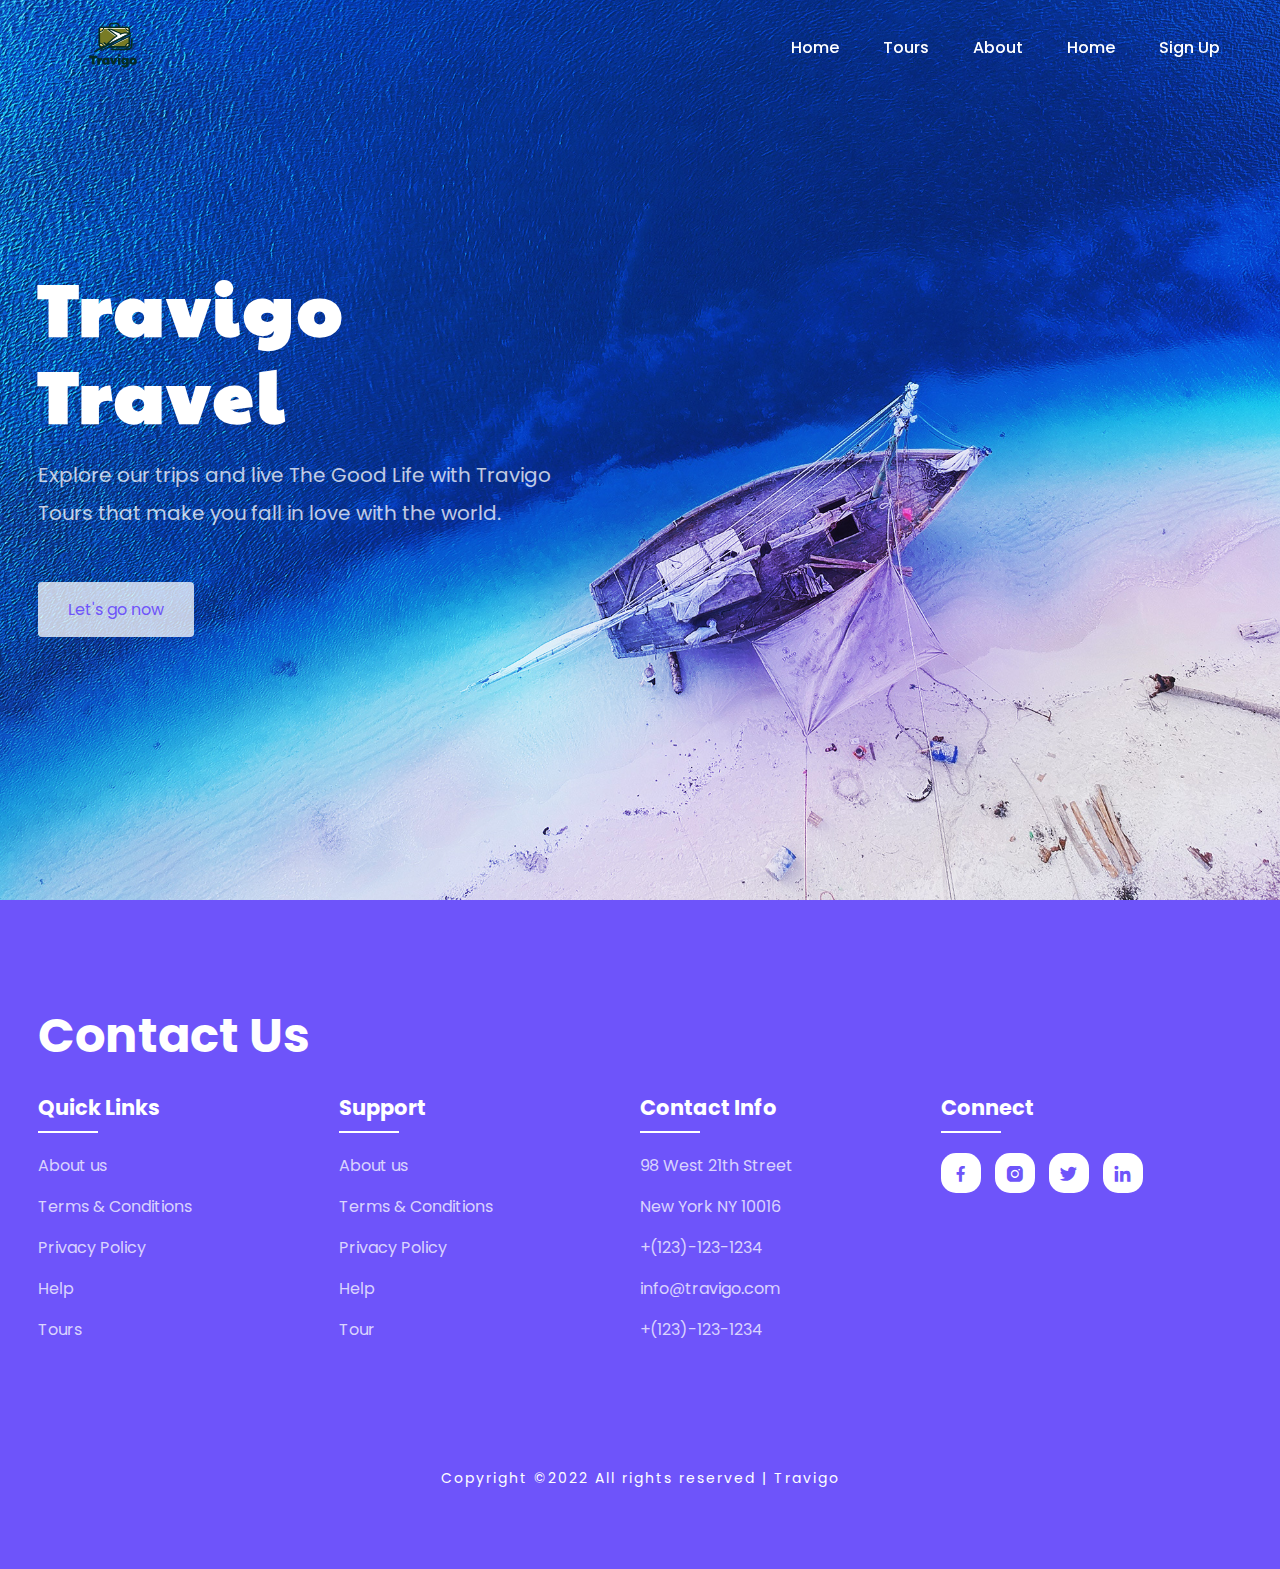
==== index.html @ f51b0603 "Travigo Project Wassim" ====
<!DOCTYPE html>
<html>

<head>
	<meta charset="utf-8">
	<meta name="viewport" content="width=device-width, initial-scale=1">
	<title>Travigo - Travel for everyone</title>
	<link rel="stylesheet" type="text/css" href="css/style.css">

	<link rel="stylesheet" href="https://unpkg.com/boxicons@latest/css/boxicons.min.css">

	<link rel="preconnect" href="https://fonts.googleapis.com">
	<link rel="preconnect" href="https://fonts.gstatic.com" crossorigin>
	<link
		href="https://fonts.googleapis.com/css2?family=Paytone+One&family=Poppins:wght@100;200;300;400;500;600;700;800;900&display=swap"
		rel="stylesheet">

</head>

<body>
	<!--header--->
	<header>
		<img class="logo" src="img/logo.svg" alt="logo">
		<div class="bx bx-menu" id="menu-icon"></div>

		<ul class="navbar">
			<li><a href="index.html">Home</a></li>
			<li><a href="pages/tour.html">Tours</a></li>
			<li><a href="pages/about.html">About</a></li>
			<li><a href="index.html">Home</a></li>
			<li><a href="login/signup.html">Sign Up</a></li>
		</ul>
	</header>

	<!--Home section--->
	<section class="home" id="home" style="height: 100vh;">
		<div class="home-text">
			<h1>Travigo <br> Travel</h1>
			<p>Explore our trips and live The Good Life with Travigo <br> Tours that make you fall in love with the
				world.</p>
			<a href="#" class="home-btn">Let's go now</a>
		</div>
	</section>



    <section id="contact" style="height: 100%;display: flex;flex-direction: column;justify-content: center;padding-top: 100px;">
        
        <h1 style="font-size: 3rem;color: white;">Contact Us</h1>
        <div class="footer">
            <div class="main">
                <div class="list">
                    <h4>Quick Links</h4>
                    <ul>
                        <li><a href="#">About us</a></li>
                        <li><a href="#">Terms & Conditions</a></li>
                        <li><a href="#">Privacy Policy</a></li>
                        <li><a href="#">Help</a></li>
                        <li><a href="#">Tours</a></li>
                    </ul>
                </div>

                <div class="list">
                    <h4>Support</h4>
                    <ul>
                        <li><a href="#">About us</a></li>
                        <li><a href="#">Terms & Conditions</a></li>
                        <li><a href="#">Privacy Policy</a></li>
                        <li><a href="#">Help</a></li>
                        <li><a href="#">Tour</a></li>
                    </ul>
                </div>

                <div class="list">
                    <h4>Contact Info</h4>
                    <ul>
                        <li><a href="#">98 West 21th Street</a></li>
                        <li><a href="#">New York NY 10016</a></li>
                        <li><a href="#">+(123)-123-1234</a></li>
                        <li><a href="#">info@travigo.com</a></li>
                        <li><a href="#">+(123)-123-1234</a></li>
                    </ul>
                </div>

                <div class="list">
                    <h4>Connect</h4>
                    <div class="social">
                        <a href="#"><i class='bx bxl-facebook'></i></a>
                        <a href="#"><i class='bx bxl-instagram-alt'></i></a>
                        <a href="#"><i class='bx bxl-twitter'></i></a>
                        <a href="#"><i class='bx bxl-linkedin'></i></a>
                    </div>
                </div>
            </div>
        </div>

        <div class="end-text">
            <p>Copyright ©2022 All rights reserved | Travigo</p>
        </div>
    </section>


	<script type="text/javascript" src="js/script.js"></script>

</body>

</html>
---- css/style.css ----
*{
	padding: 0;
	margin: 0;
	box-sizing: border-box;
	font-family: 'Poppins', sans-serif;
	text-decoration: none;
	list-style: none;
	scroll-behavior: smooth;
}
:root{
	--bg-color: #fff;
	--text-color: #221314;
	--second-color: #5a7184;
	--main-color: #6e54fa;
	--big-font: 6rem;
	--h2-font: 3rem;
	--p-font: 1.1rem;
}
body{
	background: var(--bg-color);
	color: var(--text-color);
}

header{
	position: fixed;
	top: 0;
	right: 0;
	width: 100%;
	z-index: 1000;
	display: flex;
	align-items: center;
	justify-content: space-between;
	background: transparent;
	padding: 30px 18%;
	transition: ease .40s;
}
.logo{
	height: 60px;
	width: 150px;
}
.navbar{
	display: flex;
}
.navbar a{
	color: var(--bg-color);
	font-size: var(--p-font);
	font-weight: 500;
	padding: 10px 22px;
	border-radius: 4px;
	transition: ease .40s;
}
.navbar a:hover{
	background: var(--bg-color);
	color: var(--text-color);
	box-shadow: 5px 10px 30px rgb(85 85 85 / 20%);
	border-radius: 4px;
}
#menu-icon{
	color: var(--bg-color);
	font-size: 35px;
	z-index: 10001;
	cursor: pointer;
	display: none;
}

section{
	padding: 80px 18%;
}
.home{
	position: relative;
	width: 100%;
	height: 100vh;
	background: url(../img/background.jpg);
	background-size: cover;
	background-position: center;
	display: grid;
	grid-template-columns: repeat(1, 1fr);
	align-items: center;
}
.home-text h1{
	font-size: var(--big-font);
	line-height: 1.2;
	color: var(--bg-color);
	font-family: 'Paytone One', sans-serif;
	letter-spacing: 4px;
	margin-bottom: 20px;
}
.home-text p{
	color: #ffffffbf;
	font-size: 20px;
	font-weight: 400;
	line-height: 38px;
	margin-bottom: 50px;
}
.home-btn{
	display: inline-block;
	font-size: 16px;
	padding: 15px 30px;
	background: #ffffffbf;
	color: var(--main-color);
	border-radius: 4px;
	transition: ease .40s;
}
.home-btn:hover{
	background: var(--bg-color);
	transform: scale(1.1);
}
header.sticky{
	background: var(--bg-color);
	padding: 10px 18%;
	box-shadow: rgba(33,35,38, 0.1) 0px 10px 10px -10px;
}
.sticky .logo{
	color: var(--text-color);
}
.sticky .navbar a{
	color: var(--text-color);
} 

.text h2{
	font-size: var(--h2-font);
	line-height: 1.1;
}
.row-items{
	display: grid;
	grid-template-columns: repeat(auto-fit, minmax(250px, auto));
	grid-gap: 2rem;
	align-items: center;
	text-align: center;
	margin-top: 5rem;
}
.container-box{
	background: var(--bg-color);
	border: 1px solid #f0eded;
	padding: 50px 10px;
	border-radius: 4px;
	transition: all 1s ease 0s;
	cursor: pointer;
}
.container-img img{
	height: 85px;
	width: 85px;
	padding: 15px;
	background: var(--bg-color);
	box-shadow: 5px 10px 30px rgb(85 85 85 / 20%);
	border-radius: 4px;
	margin-bottom: 15px;
	cursor: pointer;
}
.container-img-b img{
	width: 100%;
	background: var(--bg-color);
	box-shadow: 5px 10px 30px rgb(85 85 85 / 20%);
	border-radius: 4px;
	margin-bottom: 15px;
	cursor: pointer;
}
.container-box h4{
	font-size: 24px;
	font-weight: 600;
	margin-bottom: 8px;
}
.container-box p{
	font-size: 15px;
	color: var(--second-color);
}
.container-box:hover{
	box-shadow: 5px 30px 56.1276px rgb(55 55 55 / 12%);
	border: 1px solid transparent;
	transform: translateY(-3px);
}

.title{
	text-align: center;
}
.title h2{
	font-size: var(--h2-font);
	line-height: 1.2;
}
.package-content{
	display: grid;
	grid-template-columns: repeat(auto-fit, minmax(200px, auto));
	grid-gap: 2rem;
	align-items: center;
	margin-top: 5rem;
}
.thum{
	position: relative;
	transition: all .3s cubic-bezier(.445,.05,.55,.95);
	will-change: filter;
	cursor: pointer;
}
.thum img{
	width: 100%;
	height: auto;
}
.thum h3{
	position: absolute;
	font-size: 30px;
	font-weight: 600;
	text-align: right;
	color: var(--bg-color);
	top: 36px;
	right: 40px;
}
.dest-content{
	display: flex;
	flex-wrap: wrap;
	align-items: center;
	justify-content: space-between;
	padding-top: 24px;
}
.stars i{
	color: var(--main-color);
	font-size: 20px;
}
.location h4{
	font-size: 24px;
	font-weight: 600;
	margin-bottom: 8px;
}
.location p{
	font-size: 15px;
	color: var(--second-color);
}
.thum:hover{
	filter: brightness(100%) hue-rotate(45deg);
	transform: scale(1.04);
}

.destination-content{
	display: grid;
	grid-template-columns: repeat(auto-fit, minmax(340px, auto));
	grid-gap: 2rem;
	align-items: center;
	margin-top: 5rem;
}
.col-content, .blog-content{
	position: relative;
}
.col-content img, .blog-content img{
	width: 100%;
	height: 500px;
	object-fit: cover;
	border-radius: 15px;
	filter: brightness(80%);
	transition: all .3s cubic-bezier(.495,.05,.55,.95);
	will-change: filter;
}
.col-content h5{
	position: absolute;
	font-size: 22px;
	font-weight: 500;
	color: var(--bg-color);
	left: 15px;
	bottom: 60px;
}
.blog-content h5{
	position: absolute;
	font-size: 22px;
	font-weight: 500;
	color: var(--bg-color);
	left: 15px;
	bottom: 100px;
}
.col-content p, .blog-content p{
	position: absolute;
	font-size: 15px;
	color: var(--bg-color);
	left: 15px;
	bottom: 30px;
	letter-spacing: 2px;
}
.col-content img:hover{
	filter: brightness(100%) hue-rotate(45deg);
	transform: scale(1.04);
	cursor: pointer;
}
.blog-content img:hover{
	-webkit-filter: brightness(30%);
    -webkit-transition: all 1s ease;
    -moz-transition: all 1s ease;
    -o-transition: all 1s ease;
    -ms-transition: all 1s ease;
    transition: all 1s ease;
	cursor: pointer;
}

.newsletter{
	display: flex;
	flex-wrap: wrap;
	align-items: center;
	justify-content: space-between;
	grid-gap: 3rem;
}
.news-text h2{
	font-size: var(--h2-font);
	margin-bottom: 5px;
}
.news-text p{
	font-size: var(--p-font);
	color: var(--second-color);
	line-height: 30px;
}
.newsletter form{
	max-width: 100%;
	width: 450px;
	position: relative;
}
.newsletter form input:first-child{
	display: inline-block;
	width: 100%;
	padding: 20px 150px 20px 30px;
	box-shadow: 5px 10px 30px rgb(85 85 85 / 20%);
	outline: none;
	border: none;
	border-radius: 15px;
}
.newsletter form input:last-child{
	display: inline-block;
	position: absolute;
	outline: none;
	border: none;
	padding: 14px 30px;
	border-radius: 15px;
	background: var(--main-color);
	color: var(--bg-color);
	top: 6px;
	right: 6px;
	cursor: pointer;
}

#contact{
	background: var(--main-color);
}
.main{
	display: flex;
	flex-wrap: wrap;
}
.footer{
	padding: 20px 0;
}
.list{
	width: 25%;
}
.list h4{
	font-size: 21px;
	color: var(--bg-color);
	margin-bottom: 30px;
	position: relative;
}
.list h4::before{
	content: "";
	position: absolute;
	height: 2px;
	width: 60px;
	left: 0;
	bottom: -10px;
	background: var(--bg-color);
}
.list ul li:not(last-child) {
	margin-bottom: 16px;
}
.list ul li a{
	color: #ffffffbf;
	font-size: var(--p-font);
	display: block;
	transition: .3s;
}
.list ul li a:hover{
	color: var(--bg-color);
	transform: translateX(14px);
}
.list .social a{
	height: 40px;
	width: 40px;
	background: var(--bg-color);
	color: var(--main-color);
	display: inline-flex;
	align-items: center;
	justify-content: center;
	font-size: 21px;
	border-radius: 15px;
	transition: .3s;
	margin-right: 10px;
}
.list .social a:hover{
	transform: scale(1.1);
}
.end-text{
	text-align: center;
	padding-top: 90px;
}
.end-text p{
	color: var(--bg-color);
	font-size: 14px;
	letter-spacing: 2px;
}




.sendemail{
	width: 100%;
	height: 500px;
	display: flex;
	justify-content: center;
	margin: 40px 0px;
}
.sendemail form{
	width: 50%;
	padding: 2%;
	display: flex;
	flex-direction: column;
	justify-content: space-around;
}
.sendemail form h1{
	color: white;
	font-size: 2rem;
}
.sendemail form input,textarea{
	height: 50px;
	border-radius: 5px;
	padding-left: 2%;
	font-size: 1rem;
	color: black;
	outline: none;
	border: none;
}

.sendemail form textarea{
	width: 100%;
	height: 100px;
}

.sendemail form button{
	background-color: #0d2aea;
	border: none;
	outline: none;
	color: white;
	font-size: 1.2rem;
	cursor: pointer;
	border-radius: 5px;
	height: 40px;
	transition: all 0.4s;
}
.sendemail form button:hover{
	background-color: #081985;
}



@media (max-width: 1400px){
	header{
		padding: 17px 3%;
		transition: .2s;
	}
	header.sticky{
		padding: 10px 3%;
		transition: .2s;
	}
	section{
		padding: 80px 3%;
		transition: .2s;
	}
	:root{
		--big-font: 4.5rem;
	  --h2-font: 2.3rem;
	  --p-font: 1rem;
	  transition: .2s;
	}
}






/* ============================ sign ========================== */


.sign{
	width: 100%;
	display: flex;
	justify-content: center;
	align-items: center;
	padding: 2%;
	margin-top: 100px;
}


.sign form{
	width: 50%;
	min-height: 600px;
	height: 100%;
	border-radius: 10px;
	box-shadow: 0px 0px 6px 2px #6e54fa;
	display: flex;
	flex-direction: column;
	align-items: center;
	justify-content: space-around;
}
.sign form h1{
	font-size: 3rem;
}


.sign form input{
	width: 95%;
	height: 45px;
	border: none;
	outline: none;
	border-radius: 5px;
	box-shadow: 0px 0px 3px 1px #6e54fa;
	padding-left: 2%;
	font-size: 1rem;
	color: black;
}
.sign form button{
	width: 95%;
	height: 45px;
	border: none;
	outline: none;
	background-color: #6e54fa;
	color: white;
	font-size: 1rem;
	border-radius: 5px;
	cursor: pointer;
	transition: all 0.4s;
}
.sign form button:hover{
	background-color: #081985;
}

.sign form .links{
	display: flex;
	flex-direction: column;
	align-items: center;
	gap: 10px;
}









@media (max-width: 1040px){
	#menu-icon{
		display: block;
	}
	.stick #menu-icon{
		color: var(--text-color);
	}
	.home{
		height: 88vh;
	}
	.navbar{
		position: absolute;
		top: 0;
		right: -100%;
		width: 270px;
		height: 120vh;
		background: #1067cc;
		display: flex;
		flex-direction: column;
		align-items: center;
		padding: 150px 30px;
		transition: 0.5s all;
	}
	.navbar a{
		display: block;
		margin: 1.2rem 0;
	}
	.sticky .navbar a{
		color: var(--bg-color);
	}
	.navbar a:hover{
		color: var(--text-color);
	}
	.open{
		right: 0;
	}
	.list{
		width: 50%;
		margin-bottom: 12px;
	}
	.sendemail form{
		width: 100%;
	}
	.sign form{
		width: 100%;
	}
	.sign{
	margin-bottom: 50px;
	}
}

@media (max-width: 575px){
	.list{
		width: 100%;
	}
	.newsletter form{
		width: 350px;
	}
	:root{
		--big-font: 3.8rem;
	  --h2-font: 1.8rem;
	  transition: .2s;
	}
	.text{
		text-align: center;
	}
	.home{
		height: 85vh;
		transition: .2s;
	}
}
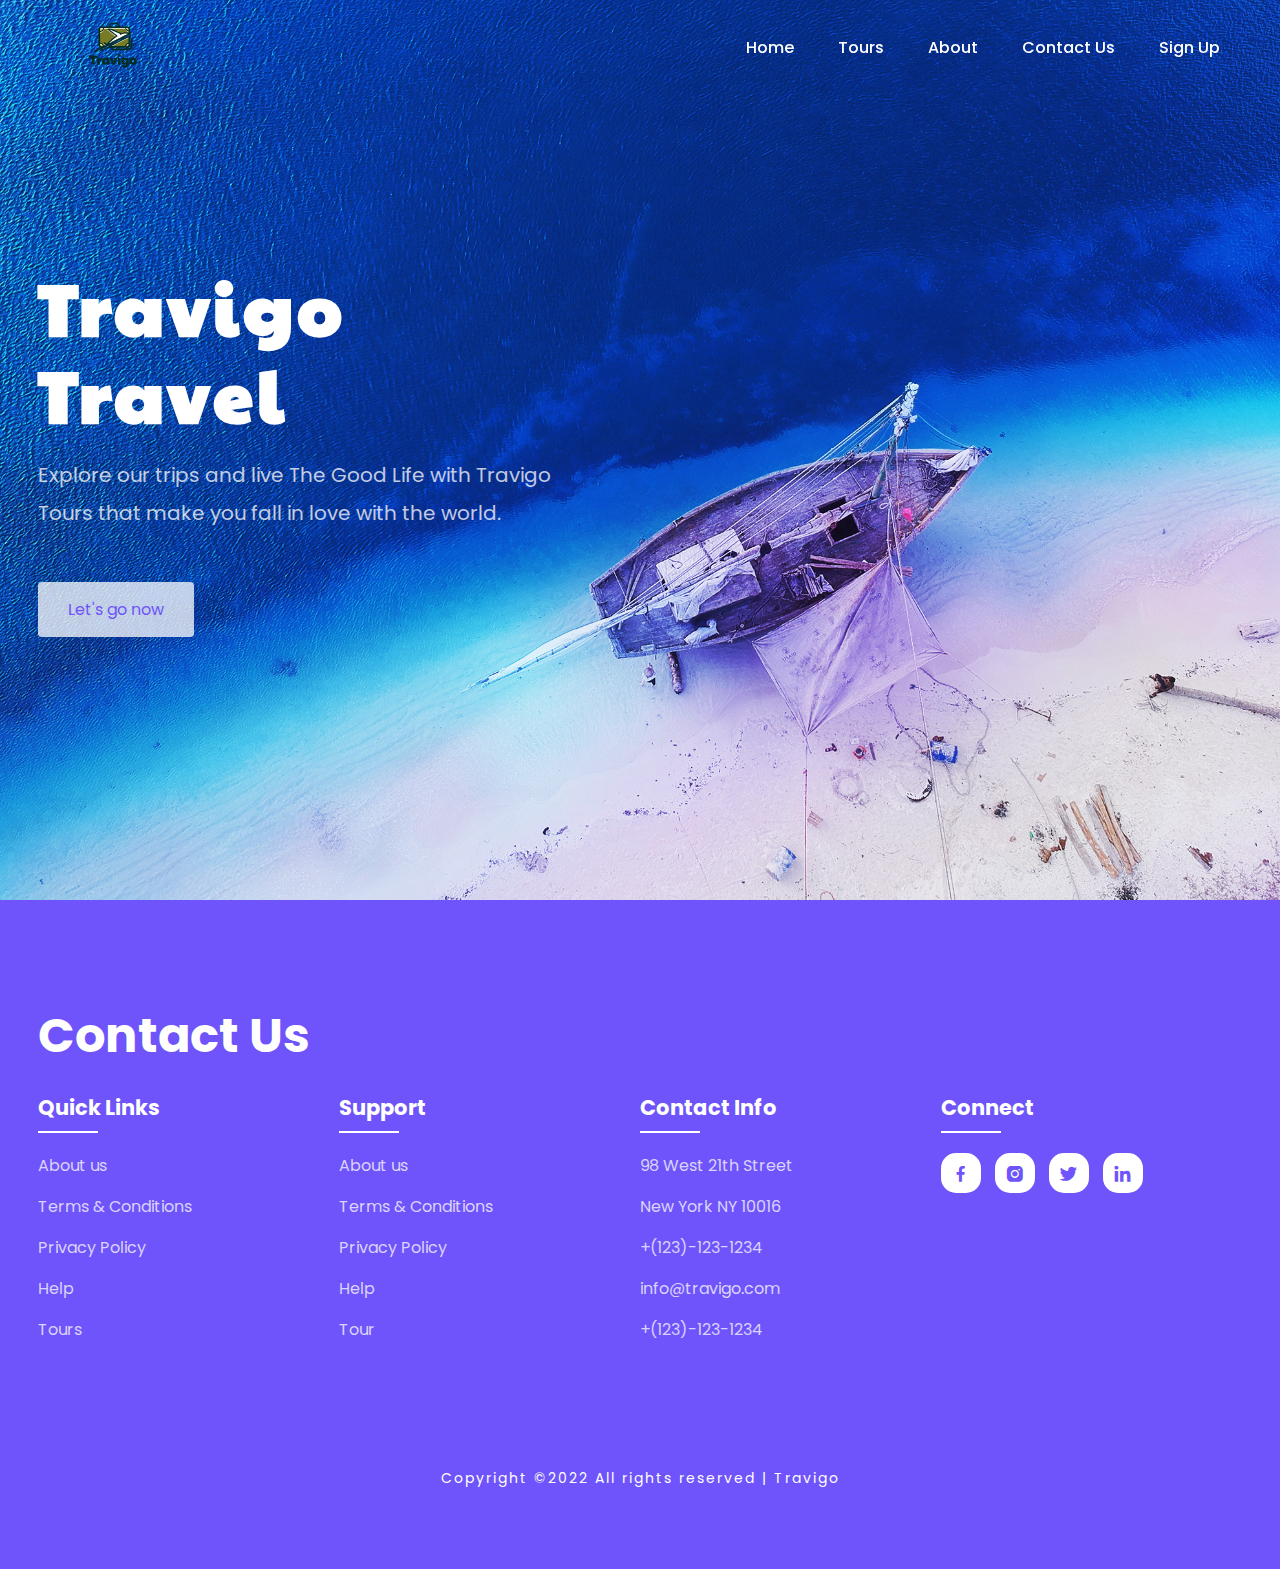
==== commit 4c84d214: "Update index.html" ====
--- a/index.html
+++ b/index.html
@@ -27,7 +27,7 @@
 			<li><a href="index.html">Home</a></li>
 			<li><a href="pages/tour.html">Tours</a></li>
 			<li><a href="pages/about.html">About</a></li>
-			<li><a href="index.html">Home</a></li>
+			<li><a href="pages/about.html">Contact Us</a></li>
 			<li><a href="login/signup.html">Sign Up</a></li>
 		</ul>
 	</header>
@@ -104,4 +104,4 @@
 
 </body>
 
-</html>+</html>
